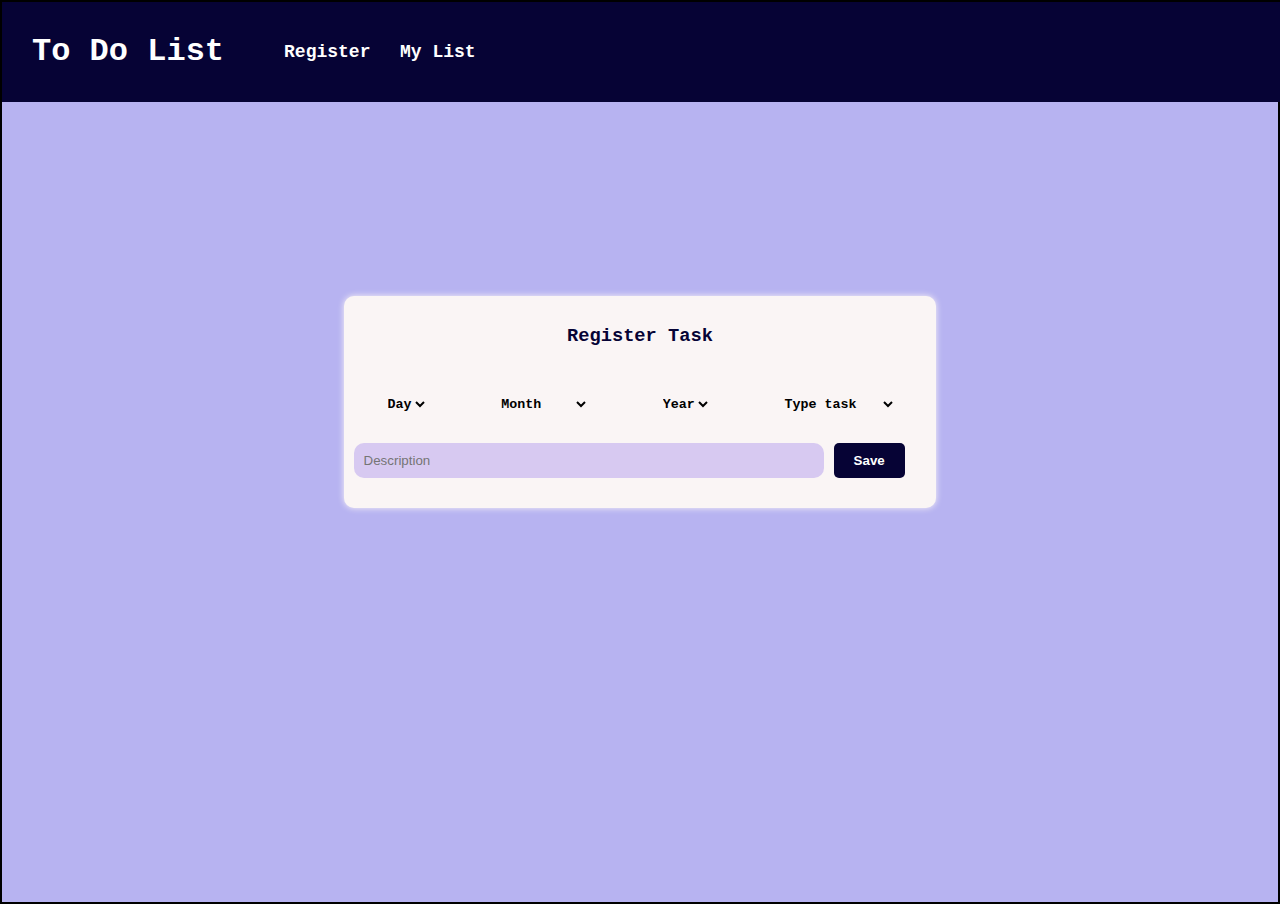
==== register.html @ 61501220 "Feito ajustes de estilização" ====
<!DOCTYPE html>
<html lang="pt-br">
<head>
    <meta charset="UTF-8">
    <meta name="viewport" content="width=device-width, initial-scale=1.0">
    <link rel="stylesheet" href="style.css">
    <script src="script.js" defer></script>
    <title>To Do List</title>
</head>
<body>

    <header>
        <h1 class="title">To Do List</h1>
        <nav>
            <a href="register.html">Register</a>
            <a href="todolist.html">My List</a>
        </nav>
    </header>

    <main>
        <div class="todo-container">
            <h3 id="stats">Register Task</h3>
            
            <select id="day">
                <option value="">Day</option>
                <!-- Os dias serão gerados via JavaScript -->
            </select>
            
            <select id="month">
                <option value="Month">Month</option>
                <option value="january">January</option>
                <option value="february">February</option>
                <option value="march">March</option>
                <option value="april">April</option>
                <option value="may">May</option>
                <option value="june">June</option>
                <option value="july">July</option>
                <option value="august">August</option>
                <option value="september">September</option>
                <option value="october">October</option>
                <option value="november">November</option>
                <option value="december">December</option>
            </select>

            
            <select id="year">
                <option value="">Year</option>
                <!-- Os anos serão gerados via JavaScript -->
            </select>
            
            <select id="typeTask">
                <option value="typeTask">Type task</option>
                <option value="personal">Personal</option>
                <option value="professional">Professional</option>
                <option value="academic">Academic</option>
                <option value="household">Household</option>
                <option value="leisure">Leisure</option>
                <option value="voluntering">Voluntering</option>
                <option value="personal">Personal</option>
                <option value="planning">Planning</option>
            </select>

            <div id="input-container"> <!-- Contêiner para o input e o botão -->
                <form id="toDo">
                    <input type="text" id="task" placeholder="Description" class="task">
                </form>
                <button id="buttonAddTask">Save</button>
            </div>
        </div>
    </main>
</body>
</html>
---- style.css ----
body {
    display: flex;
    background-color: rgb(183, 179, 241);
    font-family:'Courier New', Courier, monospace;
    border: 2px solid black;
    margin: 0;
}

header{
    display: flex;
    align-items: center;
    background-color: rgb(6, 3, 53);
    position: fixed;
    padding: 10px 30px;
    width: 100%;
}

.title {
    margin-right: 50px;
    color: white;
    font-weight: bold;
    font-size: 2em;
}

nav a{
    text-decoration: none;
    color: white;
    font-size: 18px;
    font-weight: bold;
    padding: 10px;
    border: none;
    width: 100%;
    transition: all 0.3s ease-in-out;
    position: relative;
    box-sizing: border-box;
}

a:hover{
    color: rgb(161, 153, 153);
}

main{
    display: flex;
    justify-content: center;
    flex-direction: column;
    align-items: center;
    height: 100vh;
    margin: 0 auto;
}

select{
    font-weight: bold;
    font-family:'Courier New', Courier, monospace;
    background-color: #faf5f5;
    margin: 30px;
    border: none;
}

select:hover{
    cursor: pointer;
}

.completed {
    text-decoration: line-through;
    color: gray;
}

h3{
    color: rgb(6, 3, 53);
    font-weight: bold;
}

li{
    margin-bottom: 10px;
    color: white;
    list-style-type: none;
}

.todo-container{
    background-color: #faf5f5;
    box-shadow: 0 0 6px #faf5f5;
    text-align: center;
    flex-direction: column;
    margin-bottom: 100px;
    padding: 10px;
    padding-bottom: 30px;
    border-radius: 10px;
}

#input-container {
    width: 100%;
    display: flex;
}

input.task {
    background-color: rgb(215, 201, 241);
    width: 100%;
    border: none;
    border-radius: 10px;
    padding: 10px;
    margin-right: 10px;
    width: 450px;
}

#buttonAddTask {
    color: white;
    background-color: rgb(6, 3, 53);
    padding: 10px 20px;
    border: none;
    border-radius: 5px;
    cursor: pointer;
    transition: background-color 0.3s ease, transform 0.3s ease;
    font-weight: bold;
}

#buttonAddTask:hover {
    text-shadow: 0 0 10px white;
    background-color: #0f334b; 
    transform: scale(1.1); 
}

#buttonRemoveTask{
    font-weight: bold;
    background-color: #03263d;
    color: white;
    padding: 10px 20px;
    border: none;
    border-radius: 5px;
    cursor: pointer;
    transition: background-color 0.3s ease, transform 0.3s ease;
    margin-top: 40px;
}

#buttonRemoveTask:hover{
    background-color: #0f334b; 
    text-shadow: 0 0 10px white;
    transform: scale(1.1); 
}

#buttonMarkCompleted{
    font-weight: bold;
    background-color: #1c567c;
    color: white;
    padding: 10px 20px;
    border: none;
    border-radius: 5px;
    cursor: pointer;
    transition: background-color 0.3s ease, transform 0.3s ease;
    margin-top: 40px;
}

#buttonMarkCompleted:hover{
    background-color: #3f7394; 
    transform: scale(1.1); 
    text-shadow: 0 0 10px white;
}

input[type="checkbox"] {
    margin-right: 10px;
    color: red;
    border-radius: 10px;
}


/* Style todolist.html */

.register-container{
    background-color: #faf5f5;
    box-shadow: 0 0 6px #faf5f5;
    text-align: center;
    flex-direction: column;
    margin: 0px;
    padding: 10px;
    padding-bottom: 30px;
    border-radius: 10px;
}

#descFilter{
    display: flex;
    box-sizing: border-box;
    width: 350px;
}

#search{
    color: white;
    text-shadow: none;
    background-color: rgb(6, 3, 53);
    padding: 10px 20px;
    border: none;
    border-radius: 5px;
    cursor: pointer;
    transition: background-color 0.3s ease, transform 0.3s ease;
    font-weight: bold;
}

#search:hover{
    text-shadow: 0 0 10px white;
    background-color: #0f334b; 
    transform: scale(1.1); 
}

#filter{
    display: flex;
    width: 100%;
}

#descFilter{
    width: 100%;
    background-color: rgb(215, 201, 241);
    width: 100%;
    border: none;
    border-radius: 10px;
    padding: 10px;
    margin-right: 10px;
    width: 450px;
}
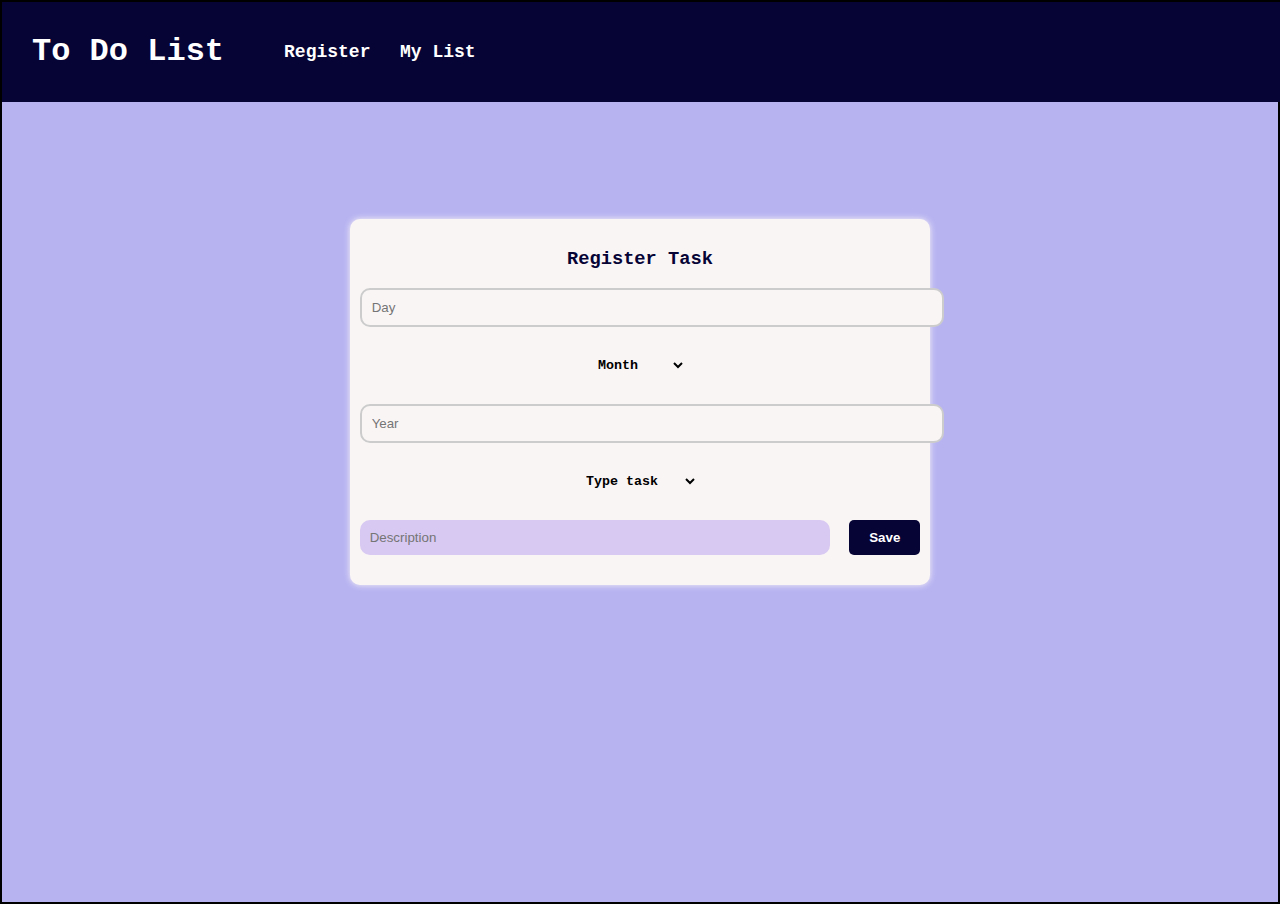
==== commit b67307da: "Ajustes de design na data" ====
--- a/register.html
+++ b/register.html
@@ -4,8 +4,9 @@
     <meta charset="UTF-8">
     <meta name="viewport" content="width=device-width, initial-scale=1.0">
     <link rel="stylesheet" href="style.css">
-    <script src="script.js" defer></script>
-    <title>To Do List</title>
+    
+    <script src="database.js" defer></script>
+    <script src="https://cdn.jsdelivr.net/npm/bootstrap@5.3.3/dist/js/bootstrap.bundle.min.js" integrity="sha384-YvpcrYf0tY3lHB60NNkmXc5s9fDVZLESaAA55NDzOxhy9GkcIdslK1eN7N6jIeHz" crossorigin="anonymous" defer></script>
 </head>
 <body>
 
@@ -21,10 +22,9 @@
         <div class="todo-container">
             <h3 id="stats">Register Task</h3>
             
-            <select id="day">
-                <option value="">Day</option>
-                <!-- Os dias serão gerados via JavaScript -->
-            </select>
+            <form id="date">
+                <input type="number" id="day" placeholder="Day" class="day">
+            </form>
             
             <select id="month">
                 <option value="Month">Month</option>
@@ -43,10 +43,9 @@
             </select>
 
             
-            <select id="year">
-                <option value="">Year</option>
-                <!-- Os anos serão gerados via JavaScript -->
-            </select>
+            <form id="date">
+                <input type="number" id="year" placeholder="Year" class="year">
+            </form>
             
             <select id="typeTask">
                 <option value="typeTask">Type task</option>
@@ -62,9 +61,9 @@
 
             <div id="input-container"> <!-- Contêiner para o input e o botão -->
                 <form id="toDo">
-                    <input type="text" id="task" placeholder="Description" class="task">
+                    <input type="text" id="description" placeholder="Description" class="description">
+                    <button id="buttonAddTask" onclick="registerTask()">Save</button>
                 </form>
-                <button id="buttonAddTask">Save</button>
             </div>
         </div>
     </main>
--- a/style.css
+++ b/style.css
@@ -48,6 +48,17 @@
     height: 100vh;
     margin: 0 auto;
 }
+#date {
+    align-content: center;
+}
+#day, #year{
+    background-color: #faf5f5;
+    border-color: rgb(215, 201, 241);
+    border: 2px solid #ccc;
+    border-radius: 10px;
+    padding: 10px;
+    width: 100%;
+}
 
 select{
     font-weight: bold;
@@ -93,7 +104,7 @@
     display: flex;
 }
 
-input.task {
+input.description {
     background-color: rgb(215, 201, 241);
     width: 100%;
     border: none;
@@ -166,14 +177,21 @@
 /* Style todolist.html */
 
 .register-container{
+    display: flex;
+    flex-direction: column;
+    text-align: center;
+    margin: 0px;
+    padding: 10px;
+    padding-bottom: 30px;
+    border-radius: 10px;
     background-color: #faf5f5;
     box-shadow: 0 0 6px #faf5f5;
-    text-align: center;
-    flex-direction: column;
-    margin: 0px;
-    padding: 10px;
-    padding-bottom: 30px;
-    border-radius: 10px;
+    width: 600px;
+}
+
+#form-container {
+    display: flex;
+    margin: auto;
 }
 
 #descFilter{
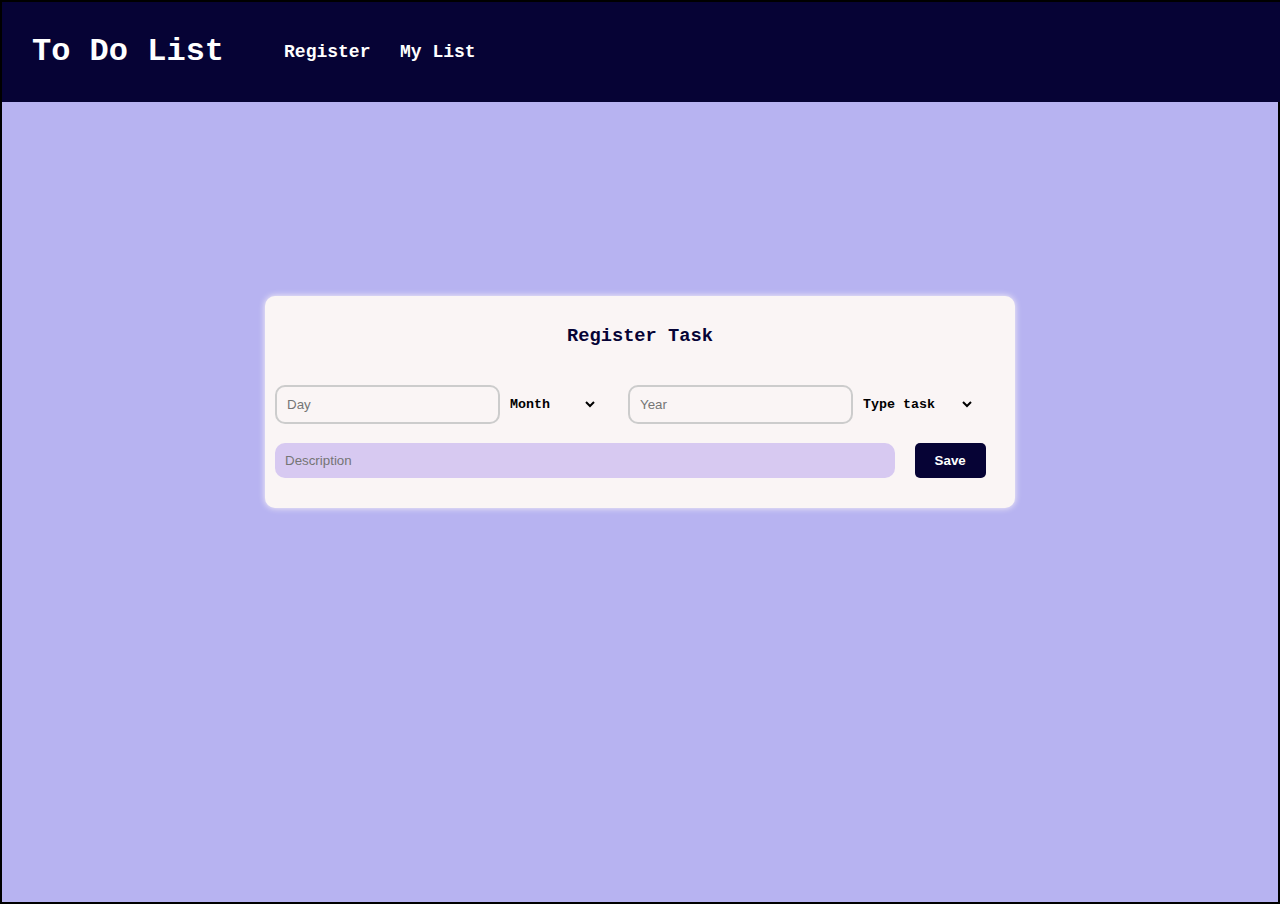
==== commit 7be18a14: "mudanças no database, feita adições de novas funcionalidades" ====
--- a/register.html
+++ b/register.html
@@ -6,7 +6,6 @@
     <link rel="stylesheet" href="style.css">
     
     <script src="database.js" defer></script>
-    <script src="https://cdn.jsdelivr.net/npm/bootstrap@5.3.3/dist/js/bootstrap.bundle.min.js" integrity="sha384-YvpcrYf0tY3lHB60NNkmXc5s9fDVZLESaAA55NDzOxhy9GkcIdslK1eN7N6jIeHz" crossorigin="anonymous" defer></script>
 </head>
 <body>
 
@@ -22,47 +21,49 @@
         <div class="todo-container">
             <h3 id="stats">Register Task</h3>
             
-            <form id="date">
-                <input type="number" id="day" placeholder="Day" class="day">
-            </form>
-            
-            <select id="month">
-                <option value="Month">Month</option>
-                <option value="january">January</option>
-                <option value="february">February</option>
-                <option value="march">March</option>
-                <option value="april">April</option>
-                <option value="may">May</option>
-                <option value="june">June</option>
-                <option value="july">July</option>
-                <option value="august">August</option>
-                <option value="september">September</option>
-                <option value="october">October</option>
-                <option value="november">November</option>
-                <option value="december">December</option>
-            </select>
-
-            
-            <form id="date">
-                <input type="number" id="year" placeholder="Year" class="year">
-            </form>
-            
-            <select id="typeTask">
-                <option value="typeTask">Type task</option>
-                <option value="personal">Personal</option>
-                <option value="professional">Professional</option>
-                <option value="academic">Academic</option>
-                <option value="household">Household</option>
-                <option value="leisure">Leisure</option>
-                <option value="voluntering">Voluntering</option>
-                <option value="personal">Personal</option>
-                <option value="planning">Planning</option>
-            </select>
+            <div id="form-container">
+                <form id="date">
+                    <input type="number" id="day" placeholder="Day" class="day">
+                </form>
+    
+                <select id="month">
+                    <option value="Month">Month</option>
+                    <option value="january">January</option>
+                    <option value="february">February</option>
+                    <option value="march">March</option>
+                    <option value="april">April</option>
+                    <option value="may">May</option>
+                    <option value="june">June</option>
+                    <option value="july">July</option>
+                    <option value="august">August</option>
+                    <option value="september">September</option>
+                    <option value="october">October</option>
+                    <option value="november">November</option>
+                    <option value="december">December</option>
+                </select>
+    
+                
+                <form id="date">
+                    <input type="number" id="year" placeholder="Year" class="year">
+                </form>
+                
+                <select id="typeTask">
+                    <option value="typeTask">Type task</option>
+                    <option value="personal">Personal</option>
+                    <option value="professional">Professional</option>
+                    <option value="academic">Academic</option>
+                    <option value="household">Household</option>
+                    <option value="leisure">Leisure</option>
+                    <option value="voluntering">Voluntering</option>
+                    <option value="personal">Personal</option>
+                    <option value="planning">Planning</option>
+                </select>
+            </div>
 
             <div id="input-container"> <!-- Contêiner para o input e o botão -->
                 <form id="toDo">
                     <input type="text" id="description" placeholder="Description" class="description">
-                    <button id="buttonAddTask" onclick="registerTask()">Save</button>
+                    <button type="submit" id="buttonAddTask">Save</button>
                 </form>
             </div>
         </div>
--- a/style.css
+++ b/style.css
@@ -1,13 +1,12 @@
-
 body {
     display: flex;
     background-color: rgb(183, 179, 241);
-    font-family:'Courier New', Courier, monospace;
+    font-family: 'Courier New', Courier, monospace;
     border: 2px solid black;
     margin: 0;
 }
 
-header{
+header {
     display: flex;
     align-items: center;
     background-color: rgb(6, 3, 53);
@@ -23,7 +22,7 @@
     font-size: 2em;
 }
 
-nav a{
+nav a {
     text-decoration: none;
     color: white;
     font-size: 18px;
@@ -36,11 +35,11 @@
     box-sizing: border-box;
 }
 
-a:hover{
+a:hover {
     color: rgb(161, 153, 153);
 }
 
-main{
+main {
     display: flex;
     justify-content: center;
     flex-direction: column;
@@ -48,10 +47,12 @@
     height: 100vh;
     margin: 0 auto;
 }
+
 #date {
     align-content: center;
 }
-#day, #year{
+
+#day, #year {
     background-color: #faf5f5;
     border-color: rgb(215, 201, 241);
     border: 2px solid #ccc;
@@ -60,15 +61,15 @@
     width: 100%;
 }
 
-select{
-    font-weight: bold;
-    font-family:'Courier New', Courier, monospace;
+select {
+    font-weight: bold;
+    font-family: 'Courier New', Courier, monospace;
     background-color: #faf5f5;
     margin: 30px;
     border: none;
 }
 
-select:hover{
+select:hover {
     cursor: pointer;
 }
 
@@ -77,18 +78,18 @@
     color: gray;
 }
 
-h3{
+h3 {
     color: rgb(6, 3, 53);
     font-weight: bold;
 }
 
-li{
+li {
     margin-bottom: 10px;
     color: white;
     list-style-type: none;
 }
 
-.todo-container{
+.todo-container {
     background-color: #faf5f5;
     box-shadow: 0 0 6px #faf5f5;
     text-align: center;
@@ -111,7 +112,7 @@
     border-radius: 10px;
     padding: 10px;
     margin-right: 10px;
-    width: 450px;
+    width: 600px;
 }
 
 #buttonAddTask {
@@ -127,11 +128,11 @@
 
 #buttonAddTask:hover {
     text-shadow: 0 0 10px white;
-    background-color: #0f334b; 
-    transform: scale(1.1); 
-}
-
-#buttonRemoveTask{
+    background-color: #0f334b;
+    transform: scale(1.1);
+}
+
+#buttonRemoveTask {
     font-weight: bold;
     background-color: #03263d;
     color: white;
@@ -143,13 +144,13 @@
     margin-top: 40px;
 }
 
-#buttonRemoveTask:hover{
-    background-color: #0f334b; 
-    text-shadow: 0 0 10px white;
-    transform: scale(1.1); 
-}
-
-#buttonMarkCompleted{
+#buttonRemoveTask:hover {
+    background-color: #0f334b;
+    text-shadow: 0 0 10px white;
+    transform: scale(1.1);
+}
+
+#buttonMarkCompleted {
     font-weight: bold;
     background-color: #1c567c;
     color: white;
@@ -161,9 +162,9 @@
     margin-top: 40px;
 }
 
-#buttonMarkCompleted:hover{
-    background-color: #3f7394; 
-    transform: scale(1.1); 
+#buttonMarkCompleted:hover {
+    background-color: #3f7394;
+    transform: scale(1.1);
     text-shadow: 0 0 10px white;
 }
 
@@ -173,20 +174,15 @@
     border-radius: 10px;
 }
 
-
-/* Style todolist.html */
-
-.register-container{
-    display: flex;
+.register-container {
+    background-color: #faf5f5;
+    box-shadow: 0 0 6px #faf5f5;
+    text-align: center;
     flex-direction: column;
-    text-align: center;
-    margin: 0px;
+    margin-bottom: 100px;
     padding: 10px;
     padding-bottom: 30px;
     border-radius: 10px;
-    background-color: #faf5f5;
-    box-shadow: 0 0 6px #faf5f5;
-    width: 600px;
 }
 
 #form-container {
@@ -194,13 +190,13 @@
     margin: auto;
 }
 
-#descFilter{
+#descFilter {
     display: flex;
     box-sizing: border-box;
     width: 350px;
 }
 
-#search{
+#search {
     color: white;
     text-shadow: none;
     background-color: rgb(6, 3, 53);
@@ -212,24 +208,23 @@
     font-weight: bold;
 }
 
-#search:hover{
-    text-shadow: 0 0 10px white;
-    background-color: #0f334b; 
-    transform: scale(1.1); 
-}
-
-#filter{
-    display: flex;
-    width: 100%;
-}
-
-#descFilter{
+#search:hover {
+    text-shadow: 0 0 10px white;
+    background-color: #0f334b;
+    transform: scale(1.1);
+}
+
+#filter {
+    display: flex;
+    width: 100%;
+}
+
+#descFilter {
     width: 100%;
     background-color: rgb(215, 201, 241);
-    width: 100%;
     border: none;
     border-radius: 10px;
     padding: 10px;
     margin-right: 10px;
-    width: 450px;
-}+    width: 600px;
+}
